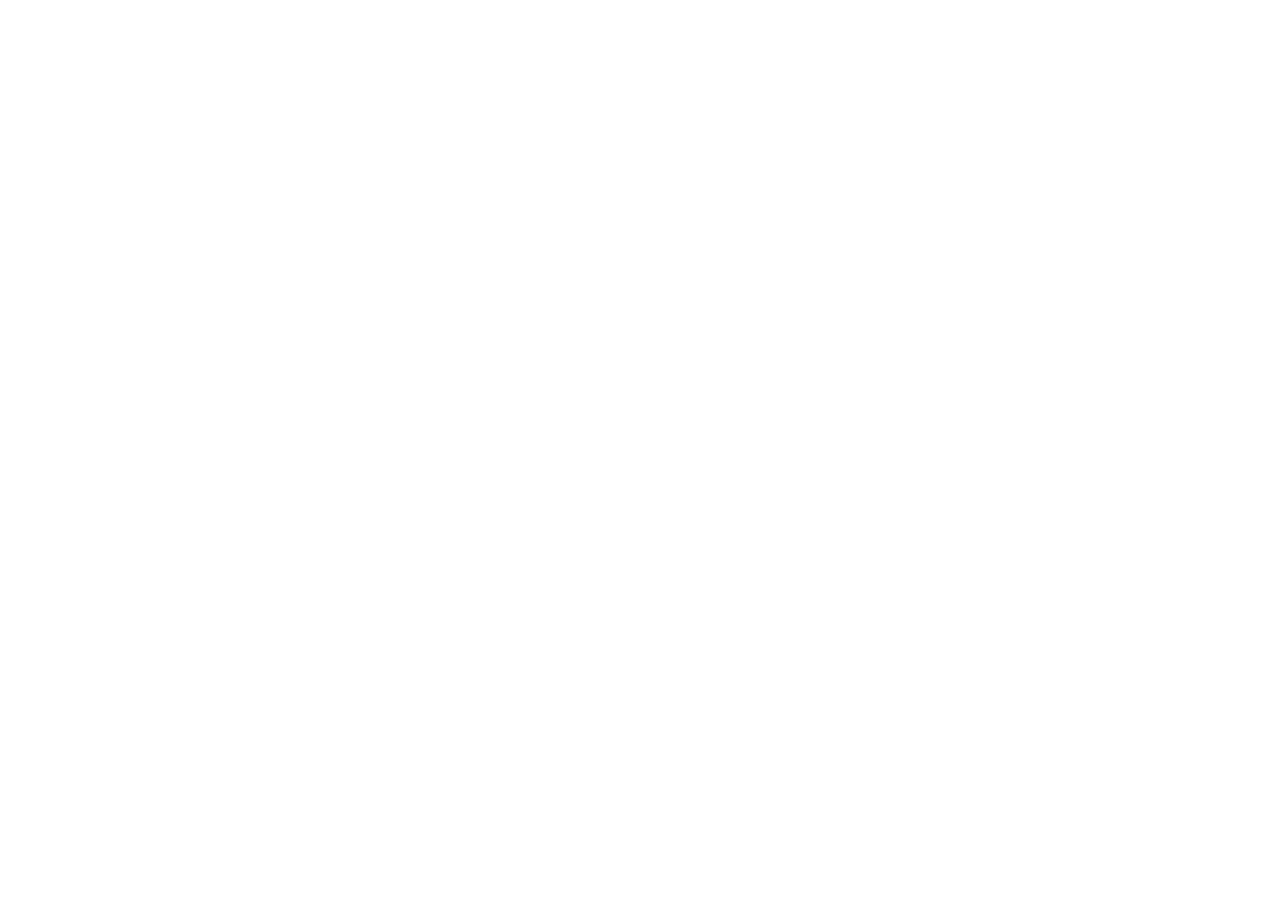
==== index.html @ de41bb27 "Structure frost-bites project" ====
<!DOCTYPE html>
<html lang="en">
<head>
   <meta charset="UTF-8">
   <meta name="viewport" content="width=device-width, initial-scale=1.0">
   <title>Frost Bites</title>
   <link rel="stylesheet" href="src/styles/reset.css">
   <link rel="stylesheet" href="src/styles/style.css">
</head>
<body>
   <header class="header">
      <nav class="nav"></nav>
   </header>
   <main class="main"></main>
   <footer class="footer"></footer>
   <script src="src/scripts/main.js"></script>
</body>
</html>
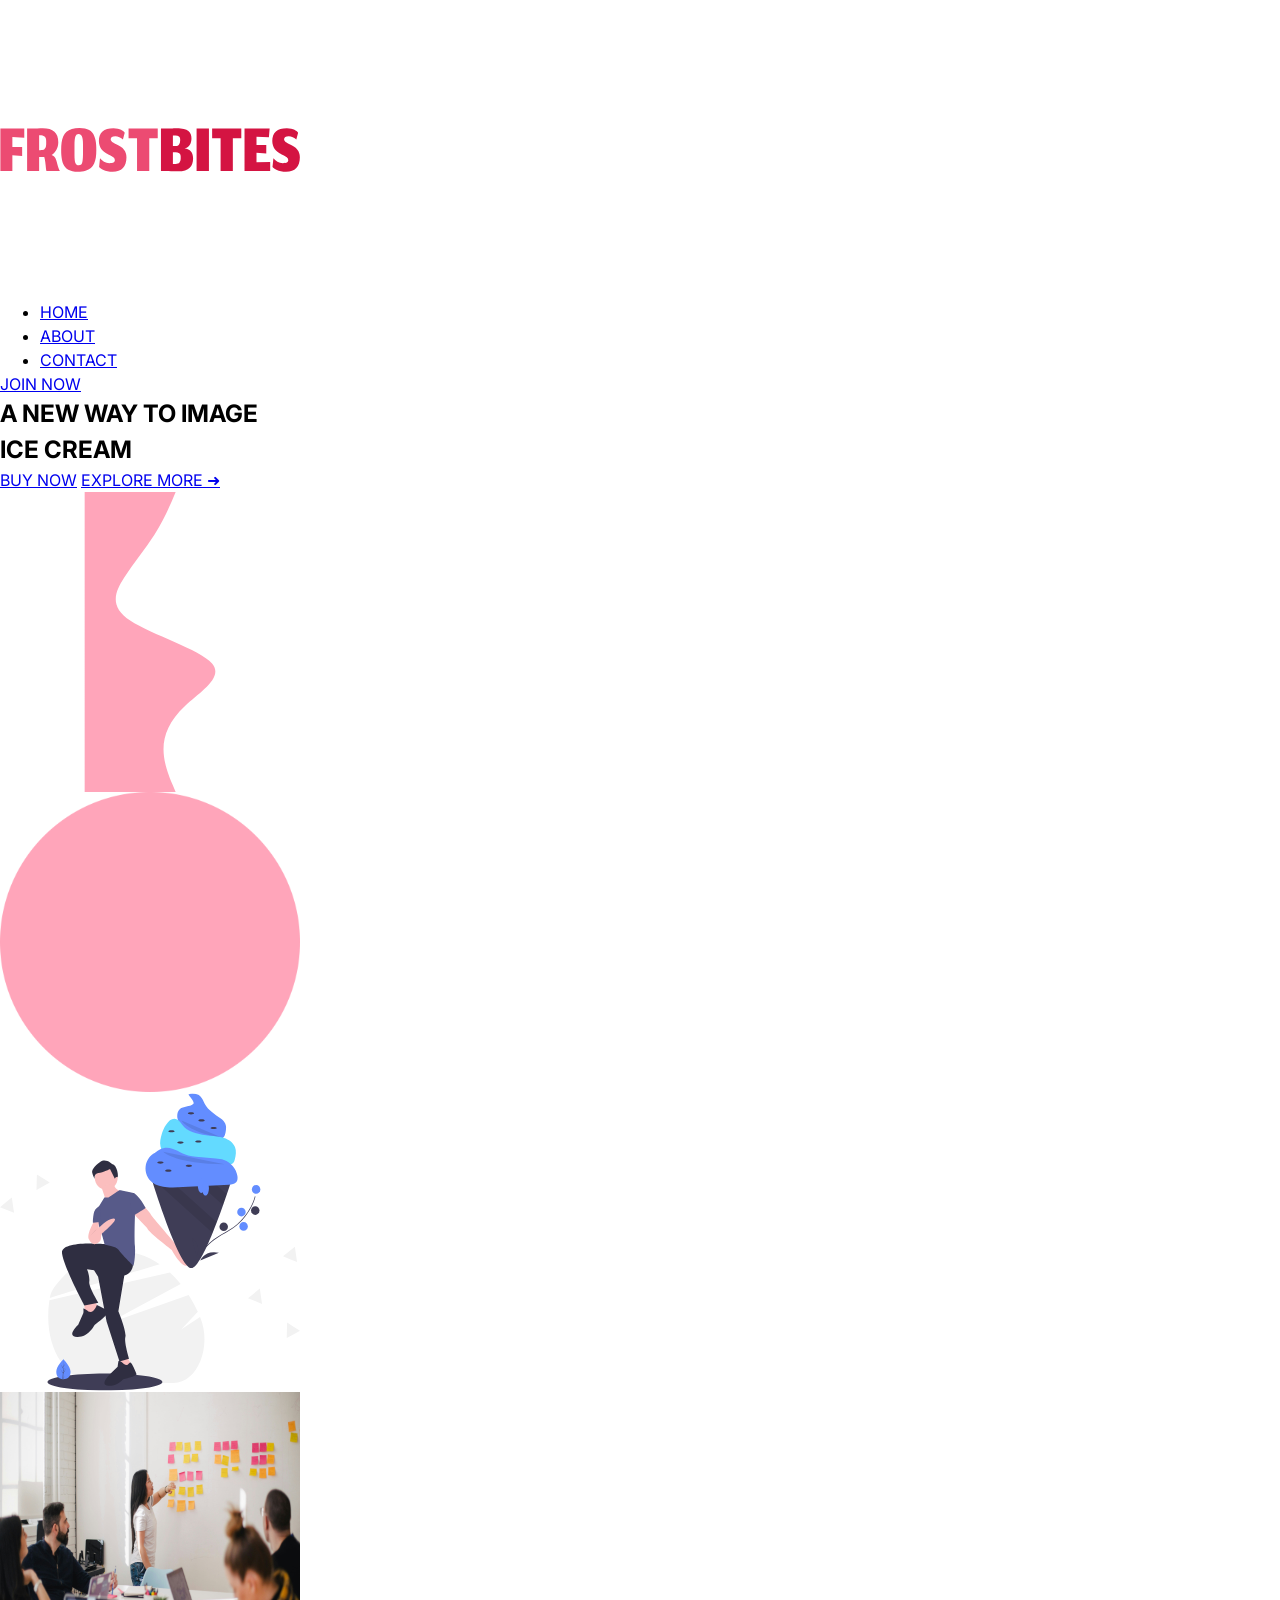
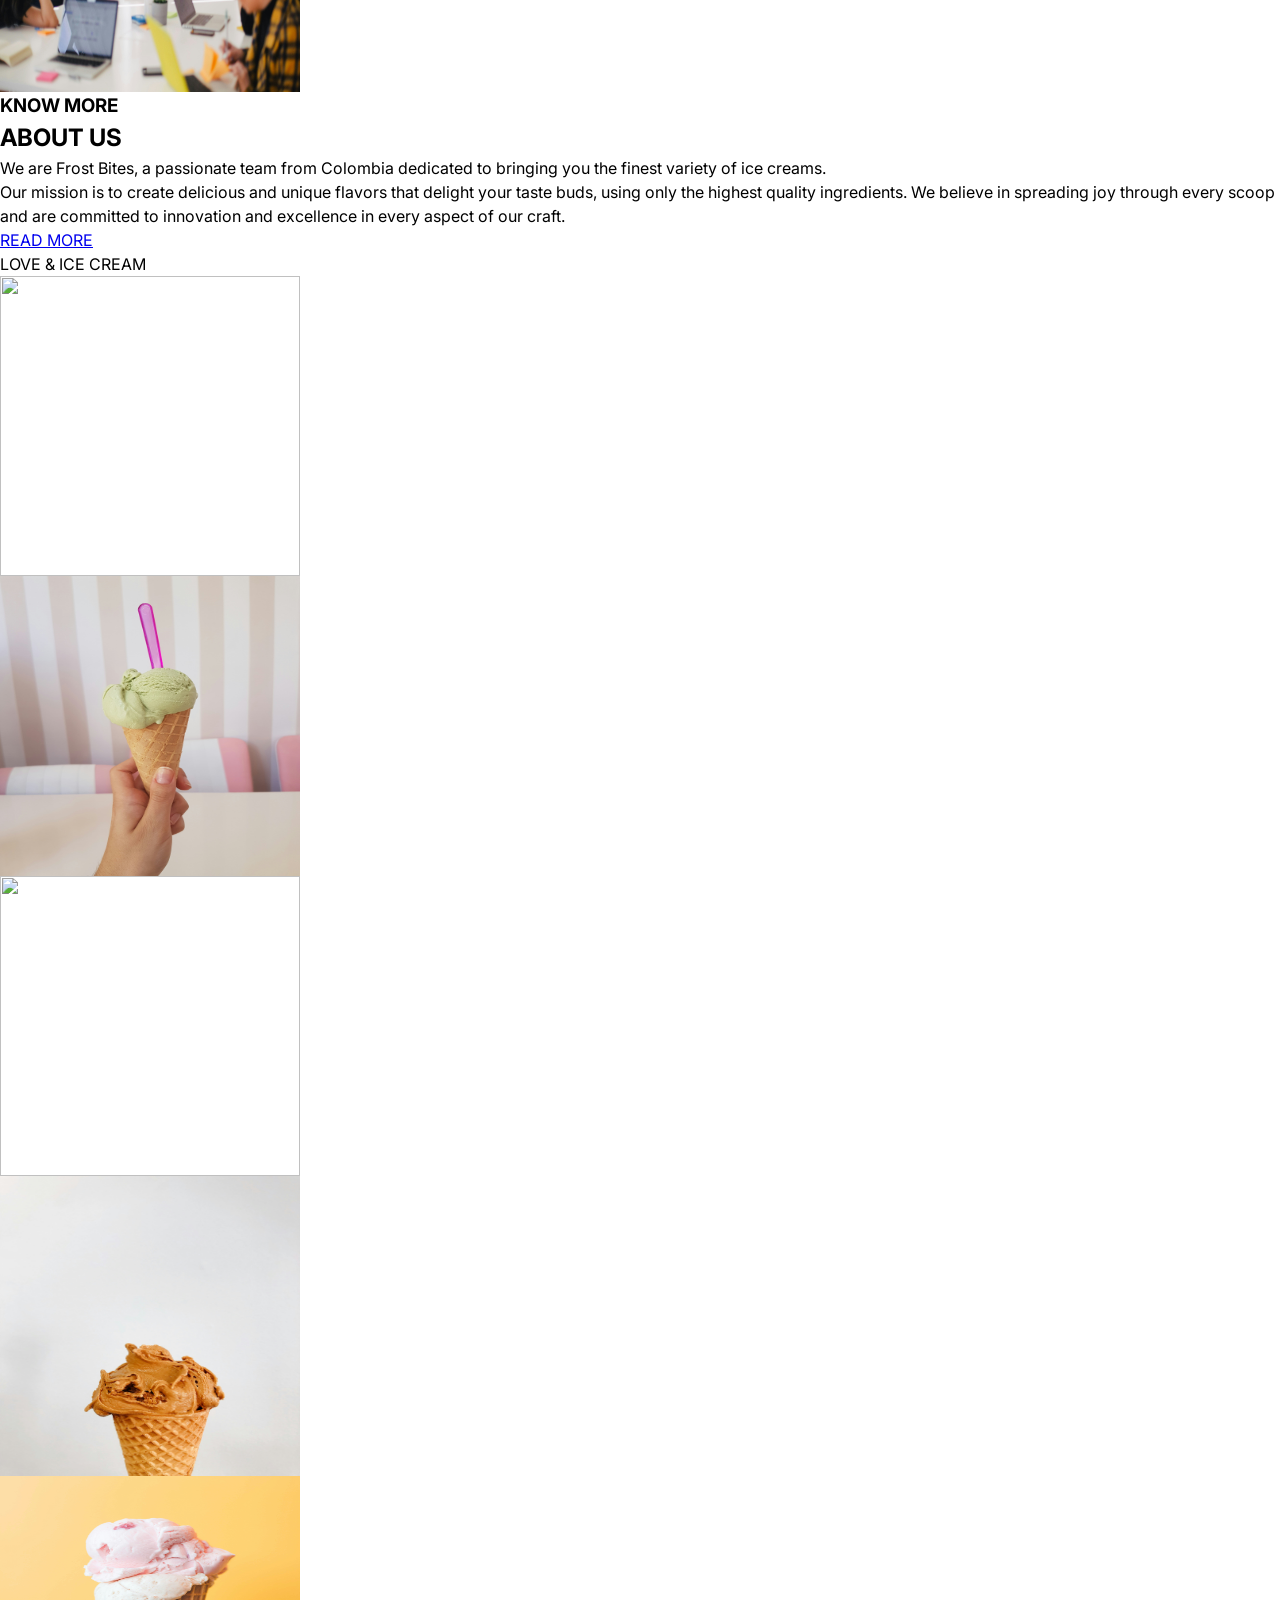
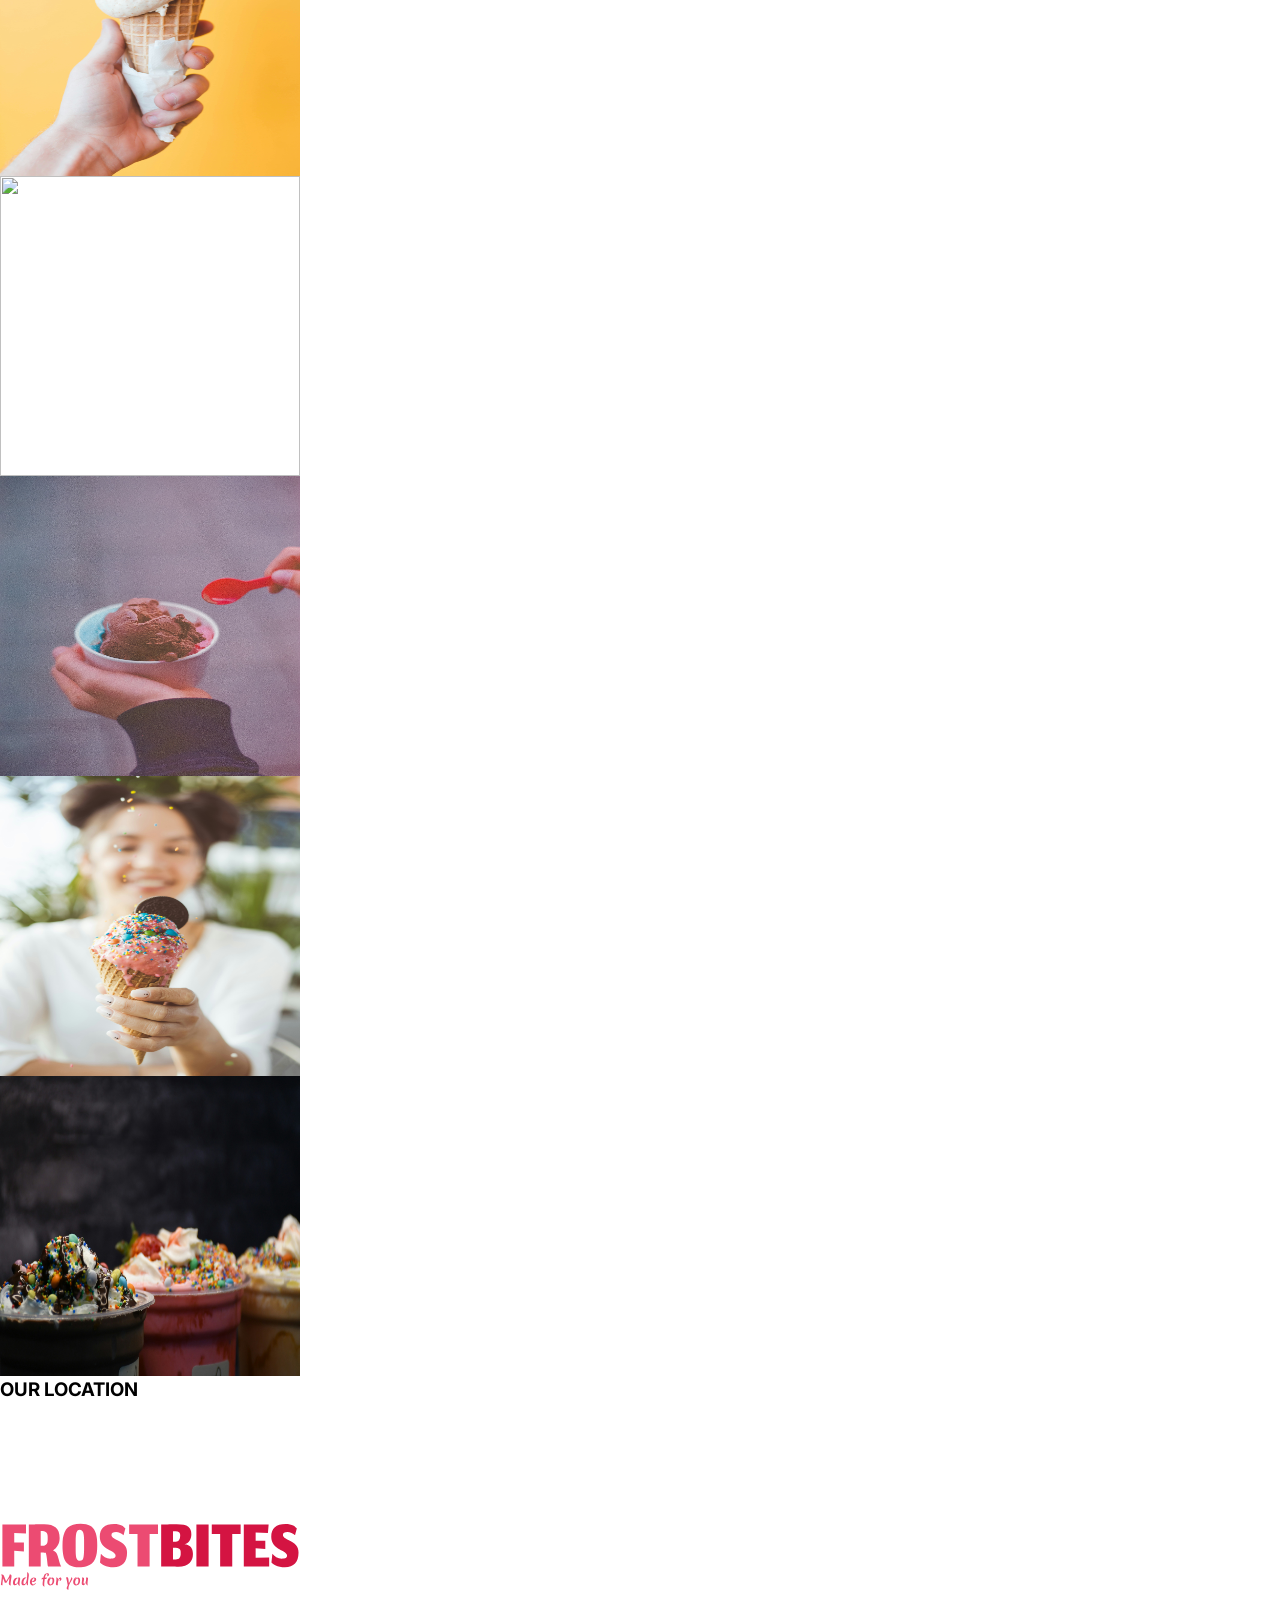
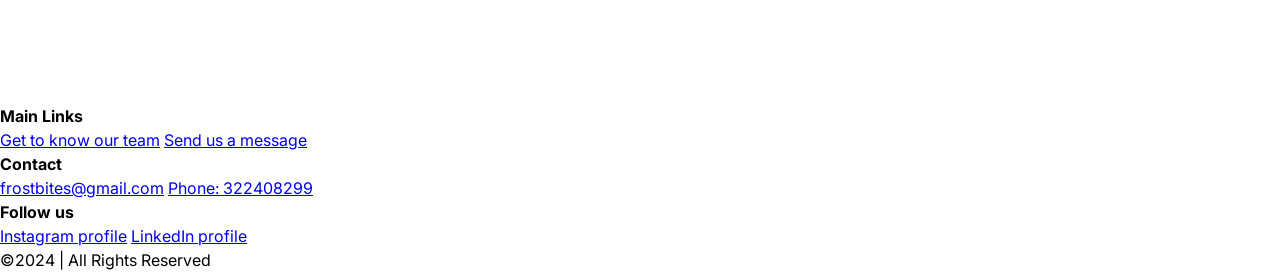
==== commit 376799aa: "Base HTML & CSS structure" ====
--- a/index.html
+++ b/index.html
@@ -1,18 +1,156 @@
 <!DOCTYPE html>
 <html lang="en">
+
 <head>
-   <meta charset="UTF-8">
-   <meta name="viewport" content="width=device-width, initial-scale=1.0">
+   <meta charset="UTF-8" />
+   <meta name="viewport" content="width=device-width, initial-scale=1.0" />
    <title>Frost Bites</title>
-   <link rel="stylesheet" href="src/styles/reset.css">
-   <link rel="stylesheet" href="src/styles/style.css">
+
+   <!-- Font links -->
+   <link rel="preconnect" href="https://fonts.googleapis.com">
+   <link rel="preconnect" href="https://fonts.gstatic.com" crossorigin>
+   <link href="https://fonts.googleapis.com/css2?family=Inter:wght@100..900&display=swap" rel="stylesheet">
+   <link href="https://fonts.googleapis.com/css2?family=Fira+Code:wght@300..700&display=swap" rel="stylesheet">
+   <link href="https://fonts.googleapis.com/css2?family=Titan+One&display=swap" rel="stylesheet">
+
+   <!-- Stylesheets -->
+   <link rel="stylesheet" href="src/styles/reset.css" />
+   <link rel="stylesheet" href="src/styles/main.css" />
 </head>
+
 <body>
+   <!-- HEADER -->
    <header class="header">
-      <nav class="nav"></nav>
+      <nav class="nav">
+         <div class="nav-container">
+            <div class="nav-left">
+               <div class="logo">
+                  <img src="src/assets/images/logo/logo.svg" alt="logo" />
+               </div>
+               <ul class="nav-links">
+                  <li><a href="index.html">HOME</a></li>
+                  <li><a href="src/pages/about.html">ABOUT</a></li>
+                  <li><a href="src/pages/contact.html">CONTACT</a></li>
+               </ul>
+            </div>
+            <div class="nav-right">
+               <a href="#">JOIN NOW</a> <!-- pop-up -->
+            </div>
+         </div>
+      </nav>
    </header>
-   <main class="main"></main>
-   <footer class="footer"></footer>
+
+   <!-- MAIN -->
+   <main class="main">
+      <!-- Homepage -->
+      <section class="homepage">
+         <h2 class="homepage-subtitle">A NEW WAY TO IMAGE</h2>
+         <h1 class="homepage-title">ICE CREAM</h1>
+         <a href="src/pages/shop.html" class="buy-now">BUY NOW</a>
+         <a href="#about" class="explore-more">
+            <span class="text">EXPLORE MORE</span>
+            <span class="icon">➜</span>
+         </a>
+         <img src="src/assets/images/svg/wave-home.svg" alt="wave home">
+         <img src="src/assets/images/svg/circle-home.svg" alt="circle home">
+         <img src="src/assets/images/svg/ice-cream-home.svg" alt="ice cream man home">
+      </section>
+
+      <!-- About -->
+      <section class="about">
+         <div class="about-img">
+            <img src="src/assets/images/about-us.jpg" alt="about us image">
+         </div>
+         <div class="about-container">
+            <h3 class="about-subtitle">KNOW MORE</h3>
+            <h2 class="about-title">ABOUT US</h2>
+            <p class="about-description">
+               We are Frost Bites, a passionate team from Colombia dedicated to bringing you
+               the finest variety of ice creams.
+               <br>
+               Our mission is to create delicious and unique flavors that delight your taste
+               buds, using
+               only the highest quality ingredients. We believe in spreading joy through every scoop and are committed
+               to innovation and excellence in every aspect of our craft.
+            </p>
+            <a href="src/pages/about.html" class="read-more">READ MORE</a>
+         </div>
+      </section>
+
+      <div class="banner">
+         <p class="banner-text">LOVE & ICE CREAM</p>
+      </div>
+
+      <!-- Gallery -->
+      <section class="gallery">
+         <div class="container">
+            <img src="src/assets/images/gallery/1.jpg" alt="">
+            <img src="src/assets/images/gallery/2.jpg" alt="">
+            <img src="src/assets/images/gallery/3.jpg" alt="">
+            <img src="src/assets/images/gallery/4.jpg" alt="">
+            <img src="src/assets/images/gallery/5.jpg" alt="">
+            <img src="src/assets/images/gallery/6.jpg" alt="">
+            <img src="src/assets/images/gallery/7.jpg" alt="">
+            <img src="src/assets/images/gallery/8.jpg" alt="">
+            <img src="src/assets/images/gallery/9.jpg" alt="">
+         </div>
+         <div class="illustration"></div>
+         <div class="expresion"></div>
+      </section>
+
+      <!-- Location -->
+      <section class="location">
+         <h3 class="location-subtitle">OUR LOCATION</h3>
+         <div class="location-container">
+            <div class="location-address">
+               <p></p>
+               <p></p>
+               <p></p>
+               <p></p>
+            </div>
+            <div class="location-schedule">
+               <p></p>
+               <p></p>
+               <p></p>
+               <p></p>
+            </div>
+            <div class="location-map">
+               <!-- <img src="" alt=""> -->
+            </div>
+         </div>
+      </section>
+   </main>
+
+   <!-- FOOTER -->
+   <footer class="footer">
+      <div class="footer-container">
+         <div class="logo">
+            <img src="src/assets/images/logo/logo+slogan.svg" alt="logo & slogan" />
+         </div>
+         <div class="links">
+            <div class="main-links">
+               <h4 class="subtitle">Main Links</h4>
+               <a href="src/pages/about.html" class="about-us">Get to know our team</a>
+               <a href="src/pages/contact.html" class="send-msg">Send us a message</a>
+            </div>
+            <div class="contact">
+               <h4 class="subtitle">Contact</h4>
+               <a href="#" class="email">frostbites@gmail.com</a>
+               <a href="#" class="phone">Phone: 322408299</a>
+            </div>
+            <div class="follow-us">
+               <h4 class="subtitle">Follow us</h4>
+               <a href="#" class="instagram">Instagram profile</a>
+               <a href="#" class="linkedin">LinkedIn profile</a>
+            </div>
+         </div>
+      </div>
+
+      <p class="copyright">©️2024 | All Rights Reserved</p>
+   </footer>
+
+   <!-- SCRIPTS -->
    <script src="src/scripts/main.js"></script>
 </body>
+
 </html>
--- a/src/styles/main.css
+++ b/src/styles/main.css
@@ -0,0 +1,57 @@
+/* VARIABLES */
+:root {
+
+   /* Background color */
+   --clr-main-1: #FFFFFF;
+   --clr-main-2: #FFF5F7;
+   --clr-main-3: #FFB8C9;
+   --clr-main-4: #F9E0E5;
+
+   /* Primary button color */
+   --clr-btn-main-1: #FFFFFF;
+   --clr-btn-main-2: #FF4C77;
+   --clr-btn-main-3: #3CA022;
+
+   /* Secondary button color */
+   --clr-btn-add: #3CA022;
+   --clr-btn-remove: #FF4C77;
+   --clr-btn-neutral: #6F6F6F;
+
+   /* Fent color  */
+   --fc-light: #FFFFFF;
+   --fc-dark: #282828;
+   --fc-alt: #8D8D8D;
+   --fc-alt-2: #FF4C77;
+
+   /* Font */
+   --ff-main-1: "Inter";
+   --ff-main-2: "Fira Code";
+   --ff-main-3: "Titan One";
+
+   --fw-regular: 400;
+   --fw-bold: 700;
+
+   --fs-main-1: 18px;
+   --fs-main-2: 20px;
+   --fs-title: 60px;
+   --fs-subtitle: 30px;
+
+   /* Fonts mobile */
+   --m-fs-main-1: 15px;
+   --m-fs-main-2: 18px;
+   --m-fs-title: 40px;
+   --m-fs-subtitle: 20px;
+
+}
+
+/* GENERAL */
+
+* {
+   font-family: var(--ff-main-1);
+}
+
+img {
+   width: 300px;
+   height: 300px;
+}
+
